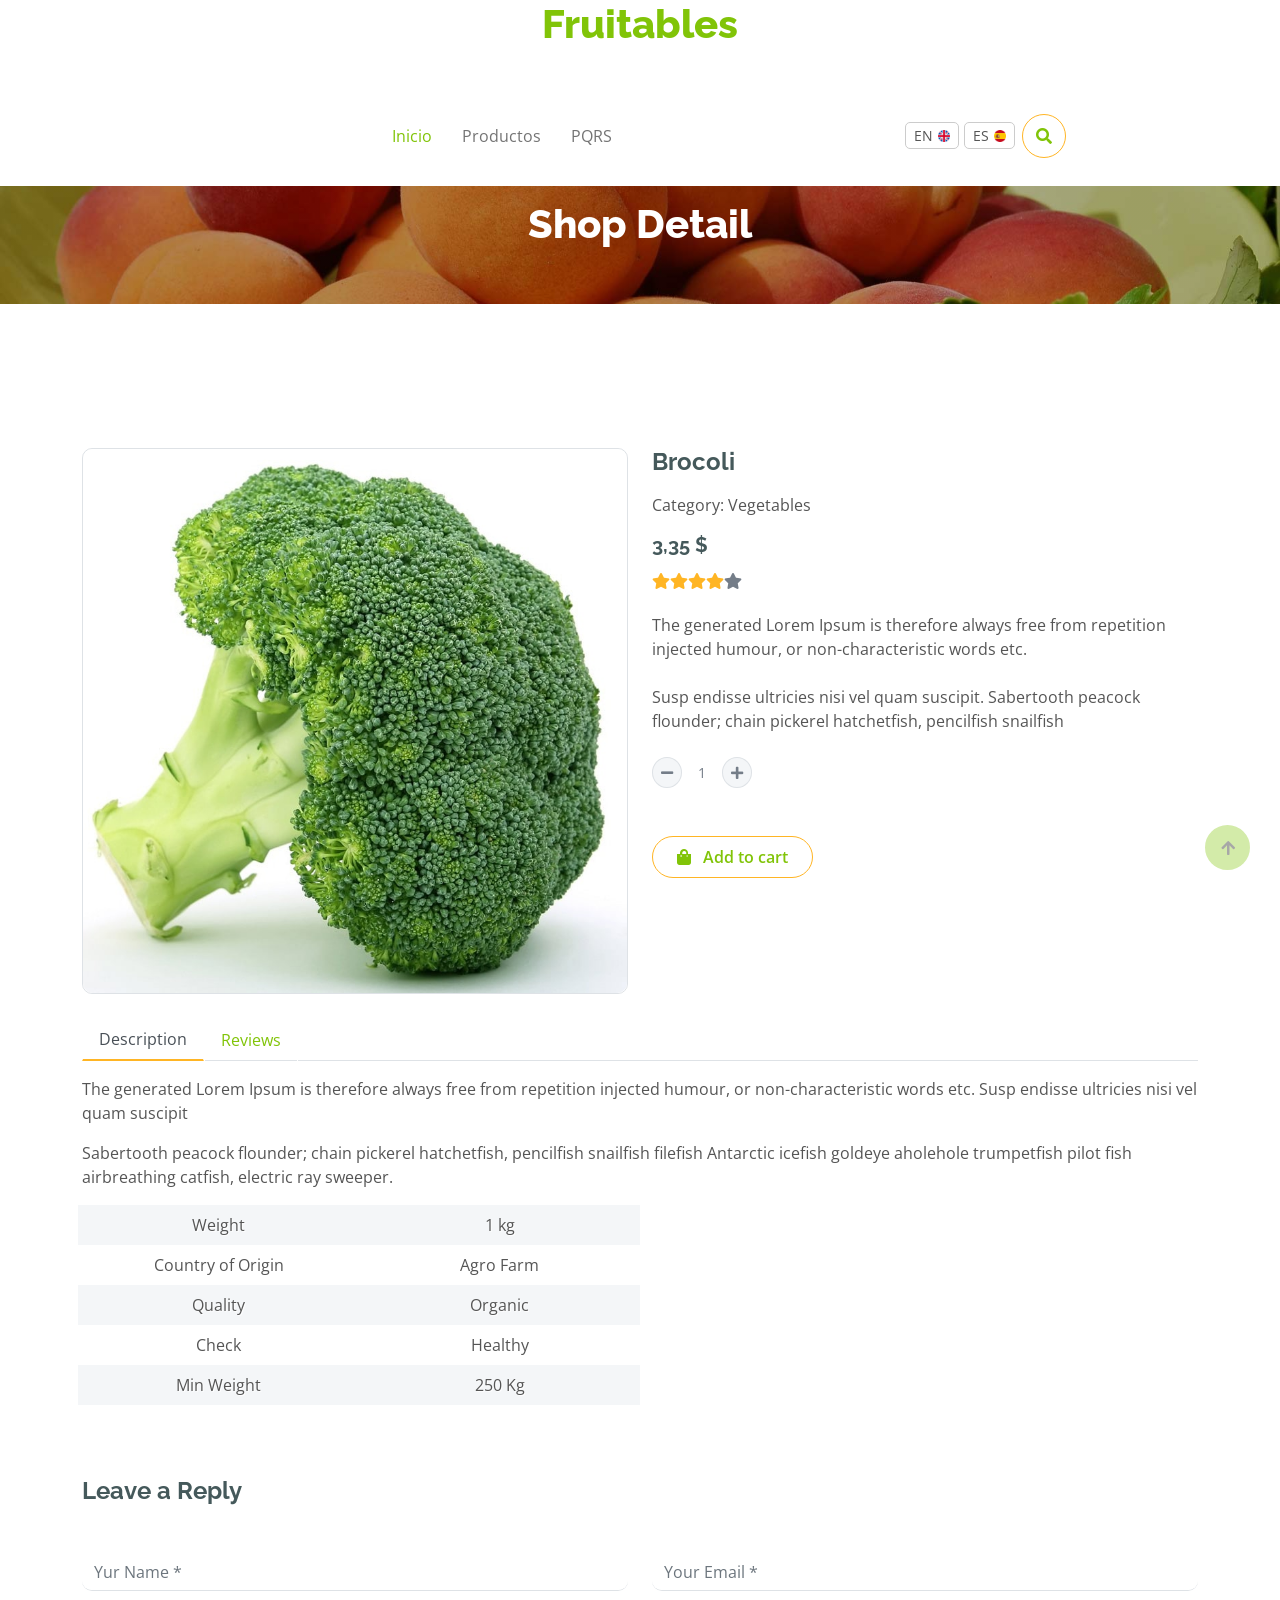
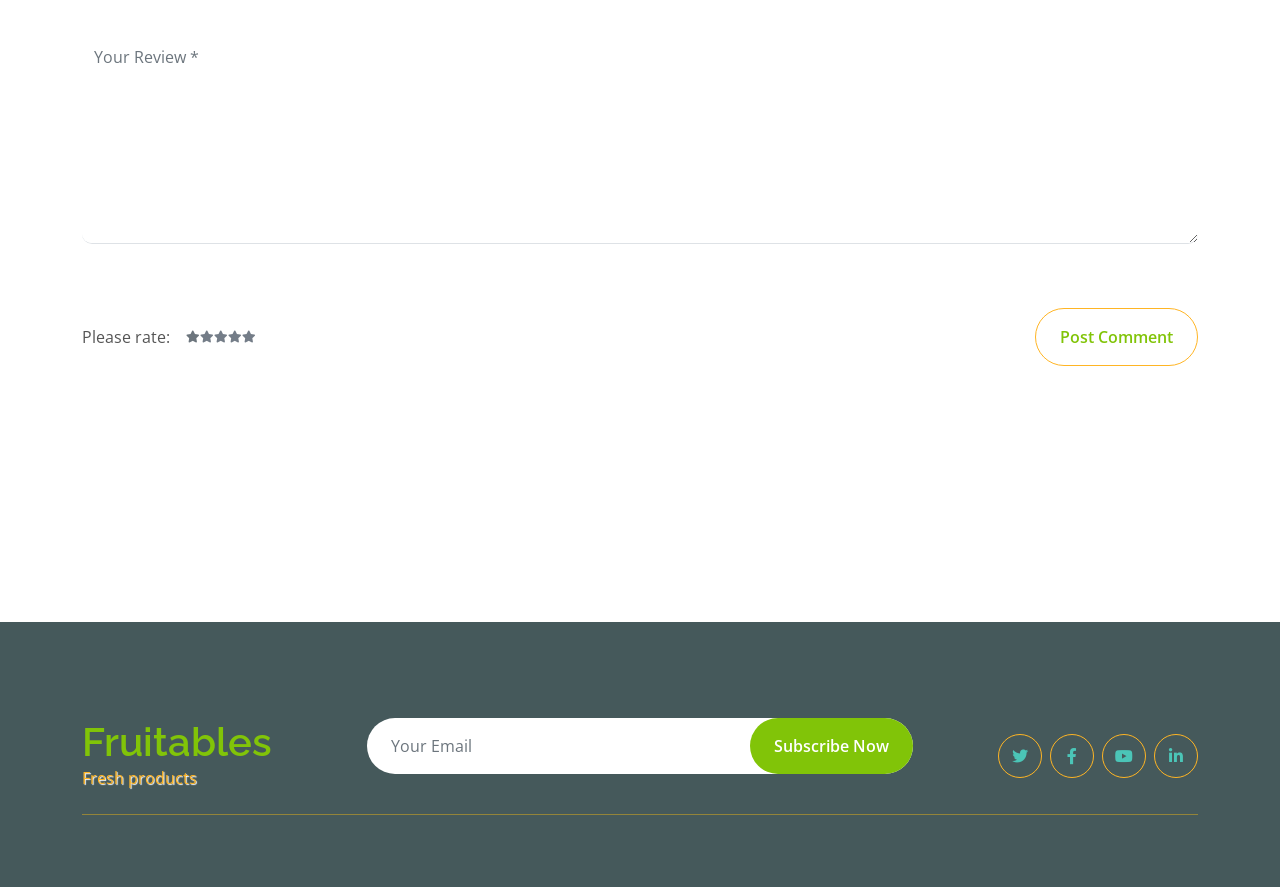
==== html/detalle.html @ d82c7a43 "feact: Static html frontend" ====
<!DOCTYPE html>
<html lang="en">
    <head>
        <meta charset="utf-8" />
        <title>Fruitables - Vegetable Website Template</title>
        <meta content="width=device-width, initial-scale=1.0" name="viewport" />
        <meta content="" name="keywords" />
        <meta content="" name="description" />

        <!-- Google Web Fonts -->
        <link rel="preconnect" href="https://fonts.googleapis.com" />
        <link rel="preconnect" href="https://fonts.gstatic.com" crossorigin />
        <link
            href="https://fonts.googleapis.com/css2?family=Open+Sans:wght@400;600&family=Raleway:wght@600;800&display=swap"
            rel="stylesheet"
        />

        <!-- Icon Font Stylesheet -->
        <link rel="stylesheet" href="https://use.fontawesome.com/releases/v5.15.4/css/all.css" />
        <link href="https://cdn.jsdelivr.net/npm/bootstrap-icons@1.4.1/font/bootstrap-icons.css" rel="stylesheet" />

        <!-- Libraries Stylesheet -->
        <link href="lib/lightbox/css/lightbox.min.css" rel="stylesheet" />
        <link href="lib/owlcarousel/assets/owl.carousel.min.css" rel="stylesheet" />

        <!-- Customized Bootstrap Stylesheet -->
        <link href="css/bootstrap.min.css" rel="stylesheet" />

        <!-- Template Stylesheet -->
        <link href="css/style.css" rel="stylesheet" />
    </head>

    <body>
        <div class="container-fluid fixed-top">
            <div class="container">
                <a href="index.html" class="navbar-brand">
                    <h1 class="text-primary display-6 text-center">Fruitables</h1>
                </a>
            </div>
            <div class="container px-0">
                <nav class="navbar navbar-light bg-white navbar-expand-xl">
                    <button
                        class="navbar-toggler py-2 px-3"
                        type="button"
                        data-bs-toggle="collapse"
                        data-bs-target="#navbarCollapse"
                    >
                        <span class="fa fa-bars text-primary"></span>
                    </button>
                    <div class="collapse navbar-collapse bg-white" id="navbarCollapse">
                        <div class="navbar-nav mx-auto">
                            <a href="index.html" class="nav-item nav-link active">Inicio</a>
                            <a href="productos.html" class="nav-item nav-link">Productos</a>
                            <a href="pqrs.html" class="nav-item nav-link">PQRS</a>
                        </div>
                        <div class="d-flex m-3 me-0">
                            <div class="col-3 col-lg-5 col-xl-1 col-xxl-2 bg-top_gov p-0">
                                <div class="select_languages_container p-0">
                                    <a href="" class="btn_language">
                                        <p class="language_name m-0">EN</p>
                                        <img
                                            class="language_img"
                                            src="img/reino-unido.png"
                                            height="12px"
                                            alt="Bandera idioma ingles"
                                        />
                                    </a>
                                    <a href="" class="btn_language active">
                                        <p class="language_name m-0">ES</p>
                                        <img
                                            class="language_img"
                                            src="img/mundo.png"
                                            height="12px"
                                            alt="Bandera idioma español"
                                        />
                                    </a>
                                </div>
                            </div>
                            <button
                                class="btn-search btn border border-secondary btn-md-square rounded-circle bg-white me-4"
                                data-bs-toggle="modal"
                                data-bs-target="#searchModal"
                            >
                                <i class="fas fa-search text-primary"></i>
                            </button>
                        </div>
                    </div>
                </nav>
            </div>
        </div>

        <div class="modal fade" id="searchModal" tabindex="-1" aria-labelledby="exampleModalLabel" aria-hidden="true">
            <div class="modal-dialog modal-fullscreen">
                <div class="modal-content rounded-0">
                    <div class="modal-header">
                        <h5 class="modal-title" id="exampleModalLabel">Búsqueda</h5>
                        <button type="button" class="btn-close" data-bs-dismiss="modal" aria-label="Close"></button>
                    </div>
                    <div class="modal-body d-flex align-items-center">
                        <div class="input-group w-75 mx-auto d-flex">
                            <input
                                type="search"
                                class="form-control p-3"
                                placeholder="Ingresa tu búsqueda"
                                aria-describedby="search-icon-1"
                            />
                            <span id="search-icon-1" class="input-group-text p-3"><i class="fa fa-search"></i></span>
                        </div>
                    </div>
                </div>
            </div>
        </div>

        <!-- Single Page Header start -->
        <div class="container-fluid page-header py-5">
            <h1 class="text-center text-white display-6">Shop Detail</h1>
        </div>
        <!-- Single Page Header End -->

        <!-- Single Product Start -->
        <div class="container-fluid py-5 mt-5">
            <div class="container py-5">
                <div class="row g-4 mb-5">
                    <div class="col-lg-12">
                        <div class="row g-4">
                            <div class="col-lg-6">
                                <div class="border rounded">
                                    <a href="#">
                                        <img src="img/single-item.jpg" class="img-fluid rounded" alt="Image" />
                                    </a>
                                </div>
                            </div>
                            <div class="col-lg-6">
                                <h4 class="fw-bold mb-3">Brocoli</h4>
                                <p class="mb-3">Category: Vegetables</p>
                                <h5 class="fw-bold mb-3">3,35 $</h5>
                                <div class="d-flex mb-4">
                                    <i class="fa fa-star text-secondary"></i>
                                    <i class="fa fa-star text-secondary"></i>
                                    <i class="fa fa-star text-secondary"></i>
                                    <i class="fa fa-star text-secondary"></i>
                                    <i class="fa fa-star"></i>
                                </div>
                                <p class="mb-4">
                                    The generated Lorem Ipsum is therefore always free from repetition injected humour,
                                    or non-characteristic words etc.
                                </p>
                                <p class="mb-4">
                                    Susp endisse ultricies nisi vel quam suscipit. Sabertooth peacock flounder; chain
                                    pickerel hatchetfish, pencilfish snailfish
                                </p>
                                <div class="input-group quantity mb-5" style="width: 100px">
                                    <div class="input-group-btn">
                                        <button class="btn btn-sm btn-minus rounded-circle bg-light border">
                                            <i class="fa fa-minus"></i>
                                        </button>
                                    </div>
                                    <input
                                        type="text"
                                        class="form-control form-control-sm text-center border-0"
                                        value="1"
                                    />
                                    <div class="input-group-btn">
                                        <button class="btn btn-sm btn-plus rounded-circle bg-light border">
                                            <i class="fa fa-plus"></i>
                                        </button>
                                    </div>
                                </div>
                                <a href="#" class="btn border border-secondary rounded-pill px-4 py-2 mb-4 text-primary"
                                    ><i class="fa fa-shopping-bag me-2 text-primary"></i> Add to cart</a
                                >
                            </div>
                            <div class="col-lg-12">
                                <nav>
                                    <div class="nav nav-tabs mb-3">
                                        <button
                                            class="nav-link active border-white border-bottom-0"
                                            type="button"
                                            role="tab"
                                            id="nav-about-tab"
                                            data-bs-toggle="tab"
                                            data-bs-target="#nav-about"
                                            aria-controls="nav-about"
                                            aria-selected="true"
                                        >
                                            Description
                                        </button>
                                        <button
                                            class="nav-link border-white border-bottom-0"
                                            type="button"
                                            role="tab"
                                            id="nav-mission-tab"
                                            data-bs-toggle="tab"
                                            data-bs-target="#nav-mission"
                                            aria-controls="nav-mission"
                                            aria-selected="false"
                                        >
                                            Reviews
                                        </button>
                                    </div>
                                </nav>
                                <div class="tab-content mb-5">
                                    <div
                                        class="tab-pane active"
                                        id="nav-about"
                                        role="tabpanel"
                                        aria-labelledby="nav-about-tab"
                                    >
                                        <p>
                                            The generated Lorem Ipsum is therefore always free from repetition injected
                                            humour, or non-characteristic words etc. Susp endisse ultricies nisi vel
                                            quam suscipit
                                        </p>
                                        <p>
                                            Sabertooth peacock flounder; chain pickerel hatchetfish, pencilfish
                                            snailfish filefish Antarctic icefish goldeye aholehole trumpetfish pilot
                                            fish airbreathing catfish, electric ray sweeper.
                                        </p>
                                        <div class="px-2">
                                            <div class="row g-4">
                                                <div class="col-6">
                                                    <div
                                                        class="row bg-light align-items-center text-center justify-content-center py-2"
                                                    >
                                                        <div class="col-6">
                                                            <p class="mb-0">Weight</p>
                                                        </div>
                                                        <div class="col-6">
                                                            <p class="mb-0">1 kg</p>
                                                        </div>
                                                    </div>
                                                    <div
                                                        class="row text-center align-items-center justify-content-center py-2"
                                                    >
                                                        <div class="col-6">
                                                            <p class="mb-0">Country of Origin</p>
                                                        </div>
                                                        <div class="col-6">
                                                            <p class="mb-0">Agro Farm</p>
                                                        </div>
                                                    </div>
                                                    <div
                                                        class="row bg-light text-center align-items-center justify-content-center py-2"
                                                    >
                                                        <div class="col-6">
                                                            <p class="mb-0">Quality</p>
                                                        </div>
                                                        <div class="col-6">
                                                            <p class="mb-0">Organic</p>
                                                        </div>
                                                    </div>
                                                    <div
                                                        class="row text-center align-items-center justify-content-center py-2"
                                                    >
                                                        <div class="col-6">
                                                            <p class="mb-0">Сheck</p>
                                                        </div>
                                                        <div class="col-6">
                                                            <p class="mb-0">Healthy</p>
                                                        </div>
                                                    </div>
                                                    <div
                                                        class="row bg-light text-center align-items-center justify-content-center py-2"
                                                    >
                                                        <div class="col-6">
                                                            <p class="mb-0">Min Weight</p>
                                                        </div>
                                                        <div class="col-6">
                                                            <p class="mb-0">250 Kg</p>
                                                        </div>
                                                    </div>
                                                </div>
                                            </div>
                                        </div>
                                    </div>
                                    <div
                                        class="tab-pane"
                                        id="nav-mission"
                                        role="tabpanel"
                                        aria-labelledby="nav-mission-tab"
                                    >
                                        <div class="d-flex">
                                            <img
                                                src="img/avatar.jpg"
                                                class="img-fluid rounded-circle p-3"
                                                style="width: 100px; height: 100px"
                                                alt=""
                                            />
                                            <div class="">
                                                <p class="mb-2" style="font-size: 14px">April 12, 2024</p>
                                                <div class="d-flex justify-content-between">
                                                    <h5>Jason Smith</h5>
                                                    <div class="d-flex mb-3">
                                                        <i class="fa fa-star text-secondary"></i>
                                                        <i class="fa fa-star text-secondary"></i>
                                                        <i class="fa fa-star text-secondary"></i>
                                                        <i class="fa fa-star text-secondary"></i>
                                                        <i class="fa fa-star"></i>
                                                    </div>
                                                </div>
                                                <p>
                                                    The generated Lorem Ipsum is therefore always free from repetition
                                                    injected humour, or non-characteristic words etc. Susp endisse
                                                    ultricies nisi vel quam suscipit
                                                </p>
                                            </div>
                                        </div>
                                        <div class="d-flex">
                                            <img
                                                src="img/avatar.jpg"
                                                class="img-fluid rounded-circle p-3"
                                                style="width: 100px; height: 100px"
                                                alt=""
                                            />
                                            <div class="">
                                                <p class="mb-2" style="font-size: 14px">April 12, 2024</p>
                                                <div class="d-flex justify-content-between">
                                                    <h5>Sam Peters</h5>
                                                    <div class="d-flex mb-3">
                                                        <i class="fa fa-star text-secondary"></i>
                                                        <i class="fa fa-star text-secondary"></i>
                                                        <i class="fa fa-star text-secondary"></i>
                                                        <i class="fa fa-star"></i>
                                                        <i class="fa fa-star"></i>
                                                    </div>
                                                </div>
                                                <p class="text-dark">
                                                    The generated Lorem Ipsum is therefore always free from repetition
                                                    injected humour, or non-characteristic words etc. Susp endisse
                                                    ultricies nisi vel quam suscipit
                                                </p>
                                            </div>
                                        </div>
                                    </div>
                                    <div class="tab-pane" id="nav-vision" role="tabpanel">
                                        <p class="text-dark">
                                            Tempor erat elitr rebum at clita. Diam dolor diam ipsum et tempor sit. Aliqu
                                            diam amet diam et eos labore. 3
                                        </p>
                                        <p class="mb-0">
                                            Diam dolor diam ipsum et tempor sit. Aliqu diam amet diam et eos labore.
                                            Clita erat ipsum et lorem et sit
                                        </p>
                                    </div>
                                </div>
                            </div>
                            <form action="#">
                                <h4 class="mb-5 fw-bold">Leave a Reply</h4>
                                <div class="row g-4">
                                    <div class="col-lg-6">
                                        <div class="border-bottom rounded">
                                            <input
                                                type="text"
                                                class="form-control border-0 me-4"
                                                placeholder="Yur Name *"
                                            />
                                        </div>
                                    </div>
                                    <div class="col-lg-6">
                                        <div class="border-bottom rounded">
                                            <input
                                                type="email"
                                                class="form-control border-0"
                                                placeholder="Your Email *"
                                            />
                                        </div>
                                    </div>
                                    <div class="col-lg-12">
                                        <div class="border-bottom rounded my-4">
                                            <textarea
                                                name=""
                                                id=""
                                                class="form-control border-0"
                                                cols="30"
                                                rows="8"
                                                placeholder="Your Review *"
                                                spellcheck="false"
                                            ></textarea>
                                        </div>
                                    </div>
                                    <div class="col-lg-12">
                                        <div class="d-flex justify-content-between py-3 mb-5">
                                            <div class="d-flex align-items-center">
                                                <p class="mb-0 me-3">Please rate:</p>
                                                <div class="d-flex align-items-center" style="font-size: 12px">
                                                    <i class="fa fa-star text-muted"></i>
                                                    <i class="fa fa-star"></i>
                                                    <i class="fa fa-star"></i>
                                                    <i class="fa fa-star"></i>
                                                    <i class="fa fa-star"></i>
                                                </div>
                                            </div>
                                            <a
                                                href="#"
                                                class="btn border border-secondary text-primary rounded-pill px-4 py-3"
                                            >
                                                Post Comment</a
                                            >
                                        </div>
                                    </div>
                                </div>
                            </form>
                        </div>
                    </div>
                </div>
            </div>
        </div>
        <!-- Single Product End -->

        <div class="container-fluid bg-dark text-white-50 footer pt-5 mt-5">
            <div class="container py-5">
                <div class="pb-4 mb-4" style="border-bottom: 1px solid rgba(226, 175, 24, 0.5)">
                    <div class="row g-4">
                        <div class="col-lg-3">
                            <a href="#">
                                <h1 class="text-primary mb-0">Fruitables</h1>
                                <p class="text-secondary mb-0">Fresh products</p>
                            </a>
                        </div>
                        <div class="col-lg-6">
                            <div class="position-relative mx-auto">
                                <input
                                    class="form-control border-0 w-100 py-3 px-4 rounded-pill"
                                    type="number"
                                    placeholder="Your Email"
                                />
                                <button
                                    type="submit"
                                    class="btn btn-primary border-0 border-secondary py-3 px-4 position-absolute rounded-pill text-white"
                                    style="top: 0; right: 0"
                                >
                                    Subscribe Now
                                </button>
                            </div>
                        </div>
                        <div class="col-lg-3">
                            <div class="d-flex justify-content-end pt-3">
                                <a class="btn btn-outline-secondary me-2 btn-md-square rounded-circle" href=""
                                    ><i class="fab fa-twitter"></i
                                ></a>
                                <a class="btn btn-outline-secondary me-2 btn-md-square rounded-circle" href=""
                                    ><i class="fab fa-facebook-f"></i
                                ></a>
                                <a class="btn btn-outline-secondary me-2 btn-md-square rounded-circle" href=""
                                    ><i class="fab fa-youtube"></i
                                ></a>
                                <a class="btn btn-outline-secondary btn-md-square rounded-circle" href=""
                                    ><i class="fab fa-linkedin-in"></i
                                ></a>
                            </div>
                        </div>
                    </div>
                </div>
            </div>
        </div>
        <!-- Back to Top -->
        <a href="#" class="btn btn-primary border-3 border-primary rounded-circle back-to-top"
            ><i class="fa fa-arrow-up"></i
        ></a>

        <!-- JavaScript Libraries -->
        <script src="https://ajax.googleapis.com/ajax/libs/jquery/3.6.4/jquery.min.js"></script>
        <script src="https://cdn.jsdelivr.net/npm/bootstrap@5.0.0/dist/js/bootstrap.bundle.min.js"></script>
        <script src="lib/easing/easing.min.js"></script>
        <script src="lib/waypoints/waypoints.min.js"></script>
        <script src="lib/lightbox/js/lightbox.min.js"></script>
        <script src="lib/owlcarousel/owl.carousel.min.js"></script>

        <!-- Template Javascript -->
        <script src="js/main.js"></script>
    </body>
</html>
---- html/css/style.css ----
/*** Spinner Start ***/
#spinner {
    opacity: 0;
    visibility: hidden;
    transition: opacity .8s ease-out, visibility 0s linear .5s;
    z-index: 99999;
 }

 #spinner.show {
     transition: opacity .8s ease-out, visibility 0s linear .0s;
     visibility: visible;
     opacity: 1;
 }

 .back-to-top {
    position: fixed;
    right: 30px;
    bottom: 30px;
    display: flex;
    width: 45px;
    height: 45px;
    align-items: center;
    justify-content: center;
    transition: 0.5s;
    z-index: 99;
}
/*** Spinner End ***/


/*** Button Start ***/
.btn {
    font-weight: 600;
    transition: .5s;
}

.btn-square {
    width: 32px;
    height: 32px;
}

.btn-sm-square {
    width: 34px;
    height: 34px;
}

.btn-md-square {
    width: 44px;
    height: 44px;
}

.btn-lg-square {
    width: 56px;
    height: 56px;
}

.btn-square,
.btn-sm-square,
.btn-md-square,
.btn-lg-square {
    padding: 0;
    display: flex;
    align-items: center;
    justify-content: center;
    font-weight: normal;
}

.btn.border-secondary {
    transition: 0.5s;
}

.btn.border-secondary:hover {
    background: var(--bs-secondary) !important;
    color: var(--bs-white) !important;
}

/*** Topbar Start ***/
.fixed-top {
    transition: 0.5s;
    background: var(--bs-white);
    border: 0;
}

.topbar {
    padding: 20px;
    border-radius: 230px 100px;
}

.topbar .top-info {
    font-size: 15px;
    line-height: 0;
    letter-spacing: 1px;
    display: flex;
    align-items: center;
}

.topbar .top-link {
    font-size: 15px;
    line-height: 0;
    letter-spacing: 1px;
    display: flex;
    align-items: center;
}

.topbar .top-link a {
    letter-spacing: 1px;
}

.topbar .top-link a small:hover {
    color: var(--bs-secondary) !important;
    transition: 0.5s;
}

.topbar .top-link a small:hover i {
    color: var(--bs-primary) !important;
}
/*** Topbar End ***/

/*** Navbar Start ***/
.navbar .navbar-nav .nav-link {
    padding: 10px 15px;
    font-size: 16px;
    transition: .5s;
}

.navbar {
    height: 100px;
    border-bottom: 1px solid rgba(255, 255, 255, .1);
}

.navbar .navbar-nav .nav-link:hover,
.navbar .navbar-nav .nav-link.active,
.fixed-top.bg-white .navbar .navbar-nav .nav-link:hover,
.fixed-top.bg-white .navbar .navbar-nav .nav-link.active {
    color: var(--bs-primary);
}

.navbar .dropdown-toggle::after {
    border: none;
    content: "\f107";
    font-family: "Font Awesome 5 Free";
    font-weight: 700;
    vertical-align: middle;
    margin-left: 8px;
}

@media (min-width: 1200px) {
    .navbar .nav-item .dropdown-menu {
        display: block;
        visibility: hidden;
        top: 100%;
        transform: rotateX(-75deg);
        transform-origin: 0% 0%;
        border: 0;
        transition: .5s;
        opacity: 0;
    }
}

.dropdown .dropdown-menu a:hover {
    background: var(--bs-secondary);
    color: var(--bs-primary);
}

.navbar .nav-item:hover .dropdown-menu {
    transform: rotateX(0deg);
    visibility: visible;
    background: var(--bs-light) !important;
    border-radius: 10px !important;
    transition: .5s;
    opacity: 1;
}

#searchModal .modal-content {
    background: rgba(255, 255, 255, .8);
}
/*** Navbar End ***/

/*** Hero Header ***/
.hero-header {
    background: linear-gradient(rgba(248, 223, 173, 0.1), rgba(248, 223, 173, 0.1)), url(../img/hero-img.jpg);
    background-position: center center;
    background-repeat: no-repeat;
    background-size: cover;
}

.carousel-item {
    position: relative;
}

.carousel-item a {
    position: absolute;
    top: 50%;
    left: 50%;
    transform: translate(-50%, -50%);
    font-size: 25px;
    background: linear-gradient(rgba(255, 181, 36, 0.7), rgba(255, 181, 36, 0.7));
}

.carousel-control-next,
.carousel-control-prev {
    width: 48px;
    height: 48px;
    border-radius: 48px;
    border: 1px solid var(--bs-white);
    background: var(--bs-primary);
    position: absolute;
    top: 50%;
    transform: translateY(-50%);
}

.carousel-control-next {
    margin-right: 20px;
}

.carousel-control-prev {
    margin-left: 20px;
}

.page-header {
    position: relative;
    background: linear-gradient(rgba(0, 0, 0, 0.3), rgba(0, 0, 0, 0.3)), url(../img/cart-page-header-img.jpg);
    background-position: center center;
    background-repeat: no-repeat;
    background-size: cover;
}

@media (min-width: 992px) {
    .hero-header,
    .page-header {
        margin-top: 152px !important;
    }
}

@media (max-width: 992px) {
    .hero-header,
    .page-header {
        margin-top: 97px !important;
    }
}
/*** Hero Header end ***/


/*** featurs Start ***/
.featurs .featurs-item .featurs-icon {
    position: relative;
    width: 120px;
    height: 120px;
}

.featurs .featurs-item .featurs-icon::after {
    content: "";
    width: 35px;
    height: 35px;
    background: var(--bs-secondary);
    position: absolute;
    bottom: -10px;
    transform: translate(-50%);
    transform: rotate(45deg);
    background: var(--bs-secondary);
    
}
/*** featurs End ***/


/*** service Start ***/
.service .service-item .service-content {
    position: relative;
    width: 250px; 
    height: 130px; 
    top: -50%; 
    left: 50%; 
    transform: translate(-50%, -50%);
}

/*** service End ***/


/*** Fruits Start ***/
.fruite .tab-class .nav-item a.active {
    background: var(--bs-secondary) !important;
}

.fruite .tab-class .nav-item a.active span {
    color: var(--bs-white) !important; 
}

.fruite .fruite-categorie .fruite-name {
    line-height: 40px;
}

.fruite .fruite-categorie .fruite-name a {
    transition: 0.5s;
}

.fruite .fruite-categorie .fruite-name a:hover {
    color: var(--bs-secondary);
}

.fruite .fruite-item {
    height: 100%;
    transition: 0.5s;
}
.fruite .fruite-item:hover {
    box-shadow: 0 0 55px rgba(0, 0, 0, 0.4);
}

.fruite .fruite-item .fruite-img {
    overflow: hidden;
    transition: 0.5s;
    border-radius: 10px 10px 0 0;
}

.fruite .fruite-item .fruite-img img {
    transition: 0.5s;
}

.fruite .fruite-item .fruite-img img:hover {
    transform: scale(1.3);
}
/*** Fruits End ***/


/*** vesitable Start ***/
.vesitable .vesitable-item {
    height: 100%;
    transition: 0.5s;
}

.vesitable .vesitable-item:hover {
    box-shadow: 0 0 55px rgba(0, 0, 0, 0.4);
}

.vesitable .vesitable-item .vesitable-img {
    overflow: hidden;
    transition: 0.5s;
    border-radius: 10px 10px 0 0;
}

.vesitable .vesitable-item .vesitable-img img {
    transition: 0.5s;
}

.vesitable .vesitable-item .vesitable-img img:hover {
    transform: scale(1.2);
}

.vesitable .owl-stage {
    margin: 50px 0;
    position: relative;
}

.vesitable .owl-nav .owl-prev {
    position: absolute;
    top: -8px;
    right: 0;
    color: var(--bs-primary);
    padding: 5px 25px;
    border: 1px solid var(--bs-secondary);
    border-radius: 20px;
    transition: 0.5s;

}

.vesitable .owl-nav .owl-prev:hover {
    background: var(--bs-secondary);
    color: var(--bs-white);
}

.vesitable .owl-nav .owl-next {
    position: absolute;
    top: -8px;
    right: 88px;
    color: var(--bs-primary);
    padding: 5px 25px;
    border: 1px solid var(--bs-secondary);
    border-radius: 20px;
    transition: 0.5s;
}

.vesitable .owl-nav .owl-next:hover {
    background: var(--bs-secondary);
    color: var(--bs-white);
}
/*** vesitable End ***/


/*** Banner Section Start ***/
.banner .banner-btn:hover {
    background: var(--bs-primary);
}
/*** Banner Section End ***/


/*** Facts Start ***/
.counter {
    height: 100%;
    text-align: center;
    box-shadow: 0 0 30px rgba(0, 0, 0, 0.05);
}

.counter i {
    font-size: 60px;
    margin-bottom: 25px;
}

.counter h4 {
    color: var(--bs-primary);
    letter-spacing: 1px;
    text-transform: uppercase;
}

.counter h1 {
    margin-bottom: 0;
}
/*** Facts End ***/


/*** testimonial Start ***/
.testimonial .owl-nav .owl-prev {
    position: absolute;
    top: -58px;
    right: 0;
    color: var(--bs-primary);
    padding: 5px 25px;
    border: 1px solid var(--bs-secondary);
    border-radius: 20px;
    transition: 0.5s;
}

.testimonial .owl-nav .owl-prev:hover {
    background: var(--bs-secondary);
    color: var(--bs-white);
}

.testimonial .owl-nav .owl-next {
    position: absolute;
    top: -58px;
    right: 88px;
    color: var(--bs-primary);
    padding: 5px 25px;
    border: 1px solid var(--bs-secondary);
    border-radius: 20px;
    transition: 0.5s;
}

.testimonial .owl-nav .owl-next:hover {
    background: var(--bs-secondary);
    color: var(--bs-white);
}
/*** testimonial End ***/


/*** Single Page Start ***/
.pagination {
    display: inline-block;
}
  
.pagination a {
    color: var(--bs-dark);
    padding: 10px 16px;
    text-decoration: none;
    transition: 0.5s;
    border: 1px solid var(--bs-secondary);
    margin: 0 4px;
}
  
.pagination a.active {
    background-color: var(--bs-primary);
    color: var(--bs-light);
    border: 1px solid var(--bs-secondary);
}
  
.pagination a:hover:not(.active) {background-color: var(--bs-primary)}

.nav.nav-tabs .nav-link.active {
    border-bottom: 2px solid var(--bs-secondary) !important;
}
/*** Single Page End ***/


/*** Footer Start ***/
.footer .footer-item .btn-link {
    line-height: 35px;
    color: rgba(255, 255, 255, .5);
    transition: 0.5s;
}

.footer .footer-item .btn-link:hover {
    color: var(--bs-secondary) !important;
}

.footer .footer-item p.mb-4 {
    line-height: 35px;
}
/*** Footer End ***/

.select_languages_container {
    display: flex;
    flex-direction: row;
    justify-content: flex-end;
    align-items: center;
    margin: 0 1rem;
    padding: 0.1rem;
    gap: 5px;
}

.select_languages_container .btn_language {
    display: flex;
    flex-direction: row;
    border: 1px solid #ccc;
    background: transparent;
    outline: none;
    cursor: pointer;
    padding: 0.1rem 0.5rem;
    border-radius: 5px;
    transition: all 0.65s ease-in-out;
    font-size: 14px;
    display: flex;
    justify-content: center;
    align-items: center;
    gap: 5px;
}

.bg-top_gov{
    display: flex;
    justify-content: center;
    flex-direction: row;
    margin-right: 51px;
}

/* accordeon */
@import "compass/css3";
 @import url(https://fonts.googleapis.com/css?family=Audiowide);
 body {
	 -webkit-animation: bugfix infinite 1s;
}
 @-webkit-keyframes bugfix {
	 from {
		 padding: 0;
	}
	 to {
		 padding: 0;
	}
}
 .wrap {
	 display: block;
	 max-width: 1024px;
	 margin: 0 auto 2em;
	 padding: 0 1em;
	 width: 100%;
}
 @media (min-width: 43.75em) {
	 .wrap {
		 padding: 3em;
	}
}
 p {
	 color: #555;
	 text-shadow: 1px 1px 1px #fff;
}
 a, a:visited {
	 color: #4bc5b7;
	 text-decoration: none;
}
 .question-section {
	 display: inline-block;
	 font-size: 1rem;
	 margin-bottom: 1em;
	 padding: 1em;
	 position: relative;
	 vertical-align: top;
	 width: 100%;
}
 @media (min-width: 50em) {
	 .question-section {
		 font-size: 0.75rem;
		 padding: 1em 1.5em;
	}
}
 @media (min-width: 62.5em) {
	 .question-section {
		 font-size: 1rem;
	}
}
 .question-section h1 {
	 font-family: "Audiowide", cursive;
	 color: #085078;
	 font-size: 1.25em;
	 font-size: 5.5vw;
	 font-weight: 700;
	 margin-bottom: 0.25em;
}
 @media (min-width: 32.25em) {
	 .question-section h1 {
		 font-size: 2.25em;
		 font-size: 4.9vw;
	}
}
 @media (min-width: 67.5em) {
	 .question-section h1 {
		 font-size: 3.25em;
	}
}
 .question-section > p, .question-section > h1 {
	 text-align: center;
}
 .question-section > p {
	 font-size: 0.667em;
	 font-size: 2.8vw;
	 margin-bottom: 1em;
}
 @media (min-width: 22.1875em) {
	 .question-section > p {
		 font-size: 0.667em;
	}
}
 @media (min-width: 31.25em) {
	 .question-section > p {
		 font-size: 1em;
	}
}
 @media (min-width: 81.25em) {
	 .question-section > p {
		 font-size: 1.15em;
	}
}
 div[class^="cat"] {
	 width: 100%;
}
 div[class^="cat"] > label {
	 background: var(--bs-primary);
	 color: #fff;
	 cursor: pointer;
	 display: block;
	 font-weight: bold;
	 line-height: 1.4;
	 margin-bottom: 0.5em;
	 padding: 0.75em 0.5em;
	 transition: all 0.55s;
}
 div[class^="cat"] > label:hover {
	 background: #8de1d7;
}
 @media (min-width: 50em) {
	 div[class^="cat"] > label {
		 font-size: 1.25em;
	}
}
 div[class^="cat"] > input {
	 position: absolute;
	 z-index: -999;
}
 div[class^="cat"] > input:focus + label {
	 background: #4bc5b7;
	 letter-spacing: 1px;
}
 div[class^="cat"] .question-wrap {
	 height: 100%;
	 max-height: 0;
	 opacity: 0;
	 overflow: hidden;
	 transition: all 0.75s cubic-bezier(0.19, 1, 0.22, 1);
	 width: 100%;
}
 div[class^="cat"] > input:checked ~ .question-wrap {
	 max-height: 1000px;
	 opacity: 1;
	 transition: all 1.95s cubic-bezier(0.19, 1, 0.22, 1);
}
 .question-wrap .question {
	 margin: 1em 0;
}
 .question-wrap label {
	 color: #0a6090;
	 cursor: pointer;
	 display: block;
	 font-weight: bold;
	 margin-bottom: 0.5em;
}
 @media (min-width: 50em) {
	 .question-wrap label {
		 font-size: 1.25em;
	}
}
 .question-wrap input {
	 position: absolute;
	 z-index: -999;
	 top: -10000px;
}
 .question-wrap input:focus + label {
	 color: #064060;
}
 .question-wrap input:not(:checked) ~ p {
	 height: 100%;
	 max-height: 0;
	 opacity: 0;
	 overflow: hidden;
	 transition: all 0.75s cubic-bezier(0.19, 1, 0.22, 1);
}
 .question-wrap input:checked ~ p {
	 max-height: 500px;
	 opacity: 1;
	 transition: all 1.95s cubic-bezier(0.19, 1, 0.22, 1);
}
 input:focus {
	 border: 3px solid red;
	 outline: 3px solid red;
	 background: red;
}
 a:focus {
	 color: #085078;
	 font-weight: bold;
	 outline: none;
}
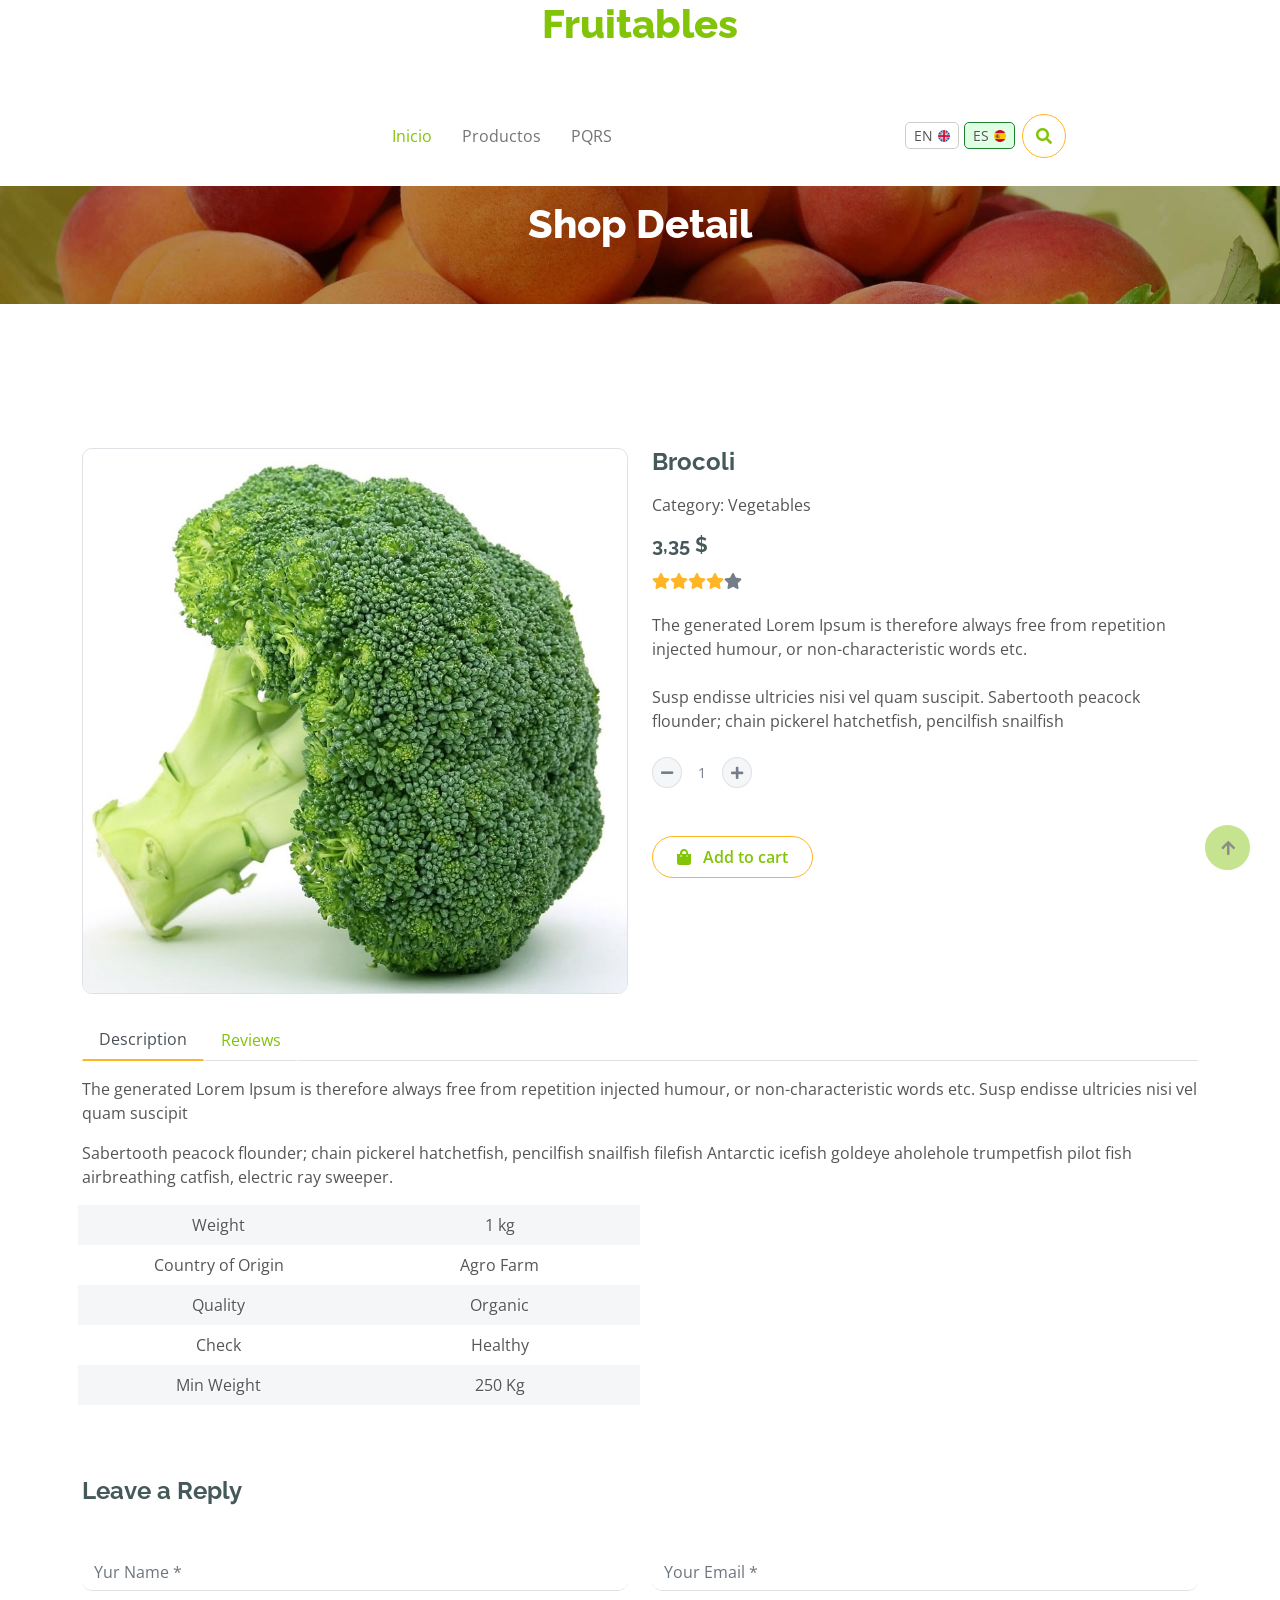
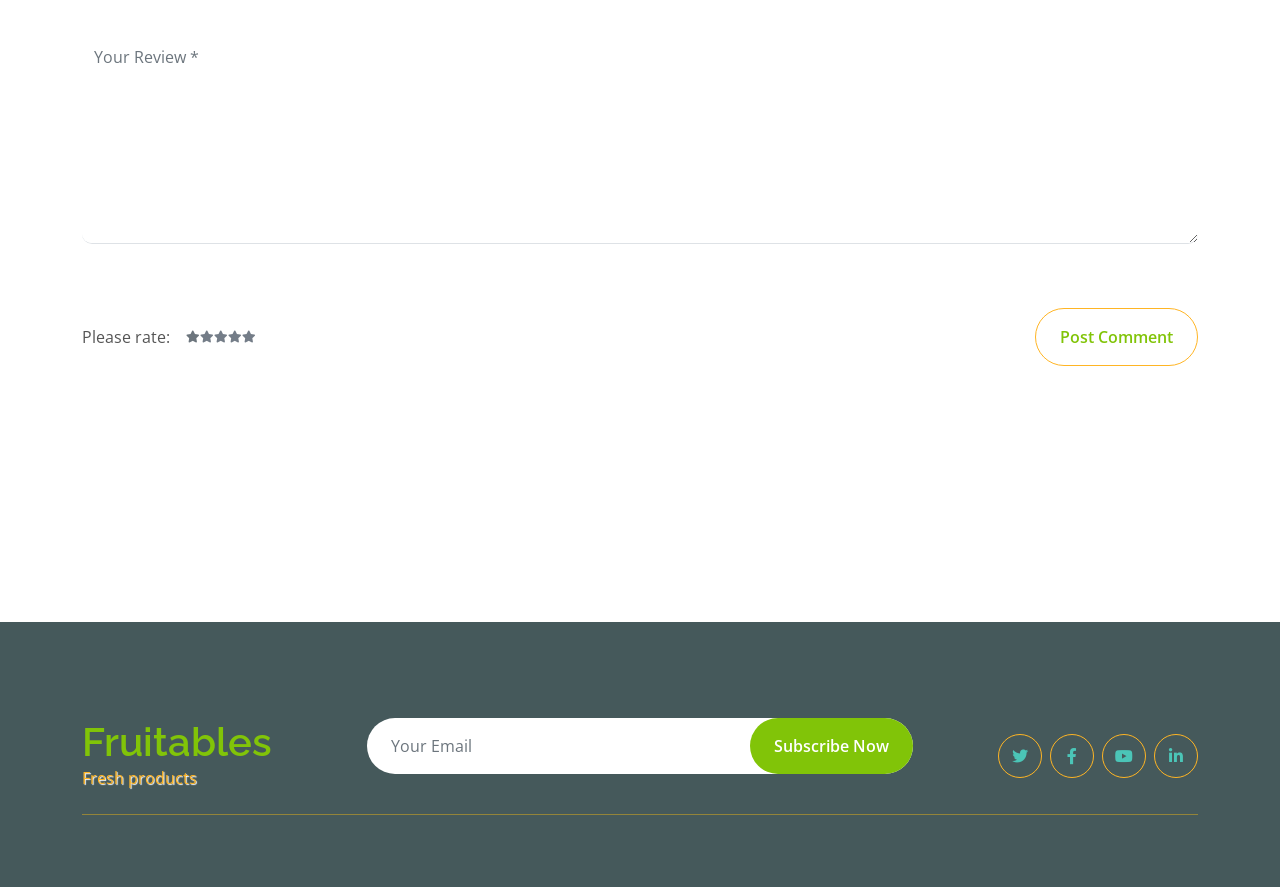
==== commit 099550c7: "feact;: Fix backgrounds in templates from admin and css changes to search" ====
--- a/html/detalle.html
+++ b/html/detalle.html
@@ -112,7 +112,7 @@
         </div>
 
         <!-- Single Page Header start -->
-        <div class="container-fluid page-header py-5">
+        <div class="container-fluid page-header py-5" style="background: linear-gradient(rgba(0, 0, 0, 0.3), rgba(0, 0, 0, 0.3)), url(img/cart-page-header-img.jpg); background-position: center center; background-repeat: no-repeat; background-size: cover;">
             <h1 class="text-center text-white display-6">Shop Detail</h1>
         </div>
         <!-- Single Page Header End -->
--- a/html/css/style.css
+++ b/html/css/style.css
@@ -1,19 +1,18 @@
-
 /*** Spinner Start ***/
 #spinner {
     opacity: 0;
     visibility: hidden;
     transition: opacity .8s ease-out, visibility 0s linear .5s;
     z-index: 99999;
- }
-
- #spinner.show {
-     transition: opacity .8s ease-out, visibility 0s linear .0s;
-     visibility: visible;
-     opacity: 1;
- }
-
- .back-to-top {
+}
+
+#spinner.show {
+    transition: opacity .8s ease-out, visibility 0s linear .0s;
+    visibility: visible;
+    opacity: 1;
+}
+
+.back-to-top {
     position: fixed;
     right: 30px;
     bottom: 30px;
@@ -25,6 +24,7 @@
     transition: 0.5s;
     z-index: 99;
 }
+
 /*** Spinner End ***/
 
 
@@ -114,6 +114,7 @@
 .topbar .top-link a small:hover i {
     color: var(--bs-primary) !important;
 }
+
 /*** Topbar End ***/
 
 /*** Navbar Start ***/
@@ -174,16 +175,10 @@
 #searchModal .modal-content {
     background: rgba(255, 255, 255, .8);
 }
+
 /*** Navbar End ***/
 
 /*** Hero Header ***/
-.hero-header {
-    background: linear-gradient(rgba(248, 223, 173, 0.1), rgba(248, 223, 173, 0.1)), url(../img/hero-img.jpg);
-    background-position: center center;
-    background-repeat: no-repeat;
-    background-size: cover;
-}
-
 .carousel-item {
     position: relative;
 }
@@ -219,13 +214,10 @@
 
 .page-header {
     position: relative;
-    background: linear-gradient(rgba(0, 0, 0, 0.3), rgba(0, 0, 0, 0.3)), url(../img/cart-page-header-img.jpg);
-    background-position: center center;
-    background-repeat: no-repeat;
-    background-size: cover;
 }
 
 @media (min-width: 992px) {
+
     .hero-header,
     .page-header {
         margin-top: 152px !important;
@@ -233,11 +225,13 @@
 }
 
 @media (max-width: 992px) {
+
     .hero-header,
     .page-header {
         margin-top: 97px !important;
     }
 }
+
 /*** Hero Header end ***/
 
 
@@ -258,18 +252,19 @@
     transform: translate(-50%);
     transform: rotate(45deg);
     background: var(--bs-secondary);
-    
-}
+
+}
+
 /*** featurs End ***/
 
 
 /*** service Start ***/
 .service .service-item .service-content {
     position: relative;
-    width: 250px; 
-    height: 130px; 
-    top: -50%; 
-    left: 50%; 
+    width: 250px;
+    height: 130px;
+    top: -50%;
+    left: 50%;
     transform: translate(-50%, -50%);
 }
 
@@ -282,7 +277,7 @@
 }
 
 .fruite .tab-class .nav-item a.active span {
-    color: var(--bs-white) !important; 
+    color: var(--bs-white) !important;
 }
 
 .fruite .fruite-categorie .fruite-name {
@@ -301,6 +296,7 @@
     height: 100%;
     transition: 0.5s;
 }
+
 .fruite .fruite-item:hover {
     box-shadow: 0 0 55px rgba(0, 0, 0, 0.4);
 }
@@ -318,6 +314,7 @@
 .fruite .fruite-item .fruite-img img:hover {
     transform: scale(1.3);
 }
+
 /*** Fruits End ***/
 
 
@@ -382,6 +379,7 @@
     background: var(--bs-secondary);
     color: var(--bs-white);
 }
+
 /*** vesitable End ***/
 
 
@@ -389,6 +387,7 @@
 .banner .banner-btn:hover {
     background: var(--bs-primary);
 }
+
 /*** Banner Section End ***/
 
 
@@ -413,6 +412,7 @@
 .counter h1 {
     margin-bottom: 0;
 }
+
 /*** Facts End ***/
 
 
@@ -448,6 +448,7 @@
     background: var(--bs-secondary);
     color: var(--bs-white);
 }
+
 /*** testimonial End ***/
 
 
@@ -455,7 +456,7 @@
 .pagination {
     display: inline-block;
 }
-  
+
 .pagination a {
     color: var(--bs-dark);
     padding: 10px 16px;
@@ -464,18 +465,21 @@
     border: 1px solid var(--bs-secondary);
     margin: 0 4px;
 }
-  
+
 .pagination a.active {
     background-color: var(--bs-primary);
     color: var(--bs-light);
     border: 1px solid var(--bs-secondary);
 }
-  
-.pagination a:hover:not(.active) {background-color: var(--bs-primary)}
+
+.pagination a:hover:not(.active) {
+    background-color: var(--bs-primary)
+}
 
 .nav.nav-tabs .nav-link.active {
     border-bottom: 2px solid var(--bs-secondary) !important;
 }
+
 /*** Single Page End ***/
 
 
@@ -493,6 +497,7 @@
 .footer .footer-item p.mb-4 {
     line-height: 35px;
 }
+
 /*** Footer End ***/
 
 .select_languages_container {
@@ -522,7 +527,17 @@
     gap: 5px;
 }
 
-.bg-top_gov{
+.select_languages_container .btn_language:hover {
+    border: 1px solid #53c269;
+    background: rgb(189, 255, 201);
+}
+
+.select_languages_container .btn_language.active {
+    border: 1px solid #1b8130;
+    background: rgb(222, 255, 228);
+}
+
+.bg-top_gov {
     display: flex;
     justify-content: center;
     flex-direction: row;
@@ -531,186 +546,406 @@
 
 /* accordeon */
 @import "compass/css3";
- @import url(https://fonts.googleapis.com/css?family=Audiowide);
- body {
-	 -webkit-animation: bugfix infinite 1s;
-}
- @-webkit-keyframes bugfix {
-	 from {
-		 padding: 0;
-	}
-	 to {
-		 padding: 0;
-	}
-}
- .wrap {
-	 display: block;
-	 max-width: 1024px;
-	 margin: 0 auto 2em;
-	 padding: 0 1em;
-	 width: 100%;
-}
- @media (min-width: 43.75em) {
-	 .wrap {
-		 padding: 3em;
-	}
-}
- p {
-	 color: #555;
-	 text-shadow: 1px 1px 1px #fff;
-}
- a, a:visited {
-	 color: #4bc5b7;
-	 text-decoration: none;
-}
- .question-section {
-	 display: inline-block;
-	 font-size: 1rem;
-	 margin-bottom: 1em;
-	 padding: 1em;
-	 position: relative;
-	 vertical-align: top;
-	 width: 100%;
-}
- @media (min-width: 50em) {
-	 .question-section {
-		 font-size: 0.75rem;
-		 padding: 1em 1.5em;
-	}
-}
- @media (min-width: 62.5em) {
-	 .question-section {
-		 font-size: 1rem;
-	}
-}
- .question-section h1 {
-	 font-family: "Audiowide", cursive;
-	 color: #085078;
-	 font-size: 1.25em;
-	 font-size: 5.5vw;
-	 font-weight: 700;
-	 margin-bottom: 0.25em;
-}
- @media (min-width: 32.25em) {
-	 .question-section h1 {
-		 font-size: 2.25em;
-		 font-size: 4.9vw;
-	}
-}
- @media (min-width: 67.5em) {
-	 .question-section h1 {
-		 font-size: 3.25em;
-	}
-}
- .question-section > p, .question-section > h1 {
-	 text-align: center;
-}
- .question-section > p {
-	 font-size: 0.667em;
-	 font-size: 2.8vw;
-	 margin-bottom: 1em;
-}
- @media (min-width: 22.1875em) {
-	 .question-section > p {
-		 font-size: 0.667em;
-	}
-}
- @media (min-width: 31.25em) {
-	 .question-section > p {
-		 font-size: 1em;
-	}
-}
- @media (min-width: 81.25em) {
-	 .question-section > p {
-		 font-size: 1.15em;
-	}
-}
- div[class^="cat"] {
-	 width: 100%;
-}
- div[class^="cat"] > label {
-	 background: var(--bs-primary);
-	 color: #fff;
-	 cursor: pointer;
-	 display: block;
-	 font-weight: bold;
-	 line-height: 1.4;
-	 margin-bottom: 0.5em;
-	 padding: 0.75em 0.5em;
-	 transition: all 0.55s;
-}
- div[class^="cat"] > label:hover {
-	 background: #8de1d7;
-}
- @media (min-width: 50em) {
-	 div[class^="cat"] > label {
-		 font-size: 1.25em;
-	}
-}
- div[class^="cat"] > input {
-	 position: absolute;
-	 z-index: -999;
-}
- div[class^="cat"] > input:focus + label {
-	 background: #4bc5b7;
-	 letter-spacing: 1px;
-}
- div[class^="cat"] .question-wrap {
-	 height: 100%;
-	 max-height: 0;
-	 opacity: 0;
-	 overflow: hidden;
-	 transition: all 0.75s cubic-bezier(0.19, 1, 0.22, 1);
-	 width: 100%;
-}
- div[class^="cat"] > input:checked ~ .question-wrap {
-	 max-height: 1000px;
-	 opacity: 1;
-	 transition: all 1.95s cubic-bezier(0.19, 1, 0.22, 1);
-}
- .question-wrap .question {
-	 margin: 1em 0;
-}
- .question-wrap label {
-	 color: #0a6090;
-	 cursor: pointer;
-	 display: block;
-	 font-weight: bold;
-	 margin-bottom: 0.5em;
-}
- @media (min-width: 50em) {
-	 .question-wrap label {
-		 font-size: 1.25em;
-	}
-}
- .question-wrap input {
-	 position: absolute;
-	 z-index: -999;
-	 top: -10000px;
-}
- .question-wrap input:focus + label {
-	 color: #064060;
-}
- .question-wrap input:not(:checked) ~ p {
-	 height: 100%;
-	 max-height: 0;
-	 opacity: 0;
-	 overflow: hidden;
-	 transition: all 0.75s cubic-bezier(0.19, 1, 0.22, 1);
-}
- .question-wrap input:checked ~ p {
-	 max-height: 500px;
-	 opacity: 1;
-	 transition: all 1.95s cubic-bezier(0.19, 1, 0.22, 1);
-}
- input:focus {
-	 border: 3px solid red;
-	 outline: 3px solid red;
-	 background: red;
-}
- a:focus {
-	 color: #085078;
-	 font-weight: bold;
-	 outline: none;
-}
- +@import url(https://fonts.googleapis.com/css?family=Audiowide);
+
+body {
+    -webkit-animation: bugfix infinite 1s;
+}
+
+@-webkit-keyframes bugfix {
+    from {
+        padding: 0;
+    }
+
+    to {
+        padding: 0;
+    }
+}
+
+.wrap {
+    display: block;
+    max-width: 1024px;
+    margin: 0 auto 2em;
+    padding: 0 1em;
+    width: 100%;
+}
+
+@media (min-width: 43.75em) {
+    .wrap {
+        padding: 3em;
+    }
+}
+
+p {
+    color: #555;
+    text-shadow: 1px 1px 1px #fff;
+}
+
+a,
+a:visited {
+    color: #4bc5b7;
+    text-decoration: none;
+}
+
+.question-section {
+    display: inline-block;
+    font-size: 1rem;
+    margin-bottom: 1em;
+    padding: 1em;
+    position: relative;
+    vertical-align: top;
+    width: 100%;
+}
+
+@media (min-width: 50em) {
+    .question-section {
+        font-size: 0.75rem;
+        padding: 1em 1.5em;
+    }
+}
+
+@media (min-width: 62.5em) {
+    .question-section {
+        font-size: 1rem;
+    }
+}
+
+.question-section h1 {
+    font-family: "Audiowide", cursive;
+    color: #085078;
+    font-size: 1.25em;
+    font-size: 5.5vw;
+    font-weight: 700;
+    margin-bottom: 0.25em;
+}
+
+@media (min-width: 32.25em) {
+    .question-section h1 {
+        font-size: 2.25em;
+        font-size: 4.9vw;
+    }
+}
+
+@media (min-width: 67.5em) {
+    .question-section h1 {
+        font-size: 3.25em;
+    }
+}
+
+.question-section>p,
+.question-section>h1 {
+    text-align: center;
+}
+
+.question-section>p {
+    font-size: 0.667em;
+    font-size: 2.8vw;
+    margin-bottom: 1em;
+}
+
+@media (min-width: 22.1875em) {
+    .question-section>p {
+        font-size: 0.667em;
+    }
+}
+
+@media (min-width: 31.25em) {
+    .question-section>p {
+        font-size: 1em;
+    }
+}
+
+@media (min-width: 81.25em) {
+    .question-section>p {
+        font-size: 1.15em;
+    }
+}
+
+div[class^="cat"] {
+    width: 100%;
+}
+
+div[class^="cat"]>label {
+    background: var(--bs-primary);
+    color: #fff;
+    cursor: pointer;
+    display: block;
+    font-weight: bold;
+    line-height: 1.4;
+    margin-bottom: 0.5em;
+    padding: 0.75em 0.5em;
+    transition: all 0.55s;
+}
+
+div[class^="cat"]>label:hover {
+    background: #8de1d7;
+}
+
+@media (min-width: 50em) {
+    div[class^="cat"]>label {
+        font-size: 1.25em;
+    }
+}
+
+div[class^="cat"]>input {
+    position: absolute;
+    z-index: -999;
+}
+
+div[class^="cat"]>input:focus+label {
+    background: #4bc5b7;
+    letter-spacing: 1px;
+}
+
+div[class^="cat"] .question-wrap {
+    height: 100%;
+    max-height: 0;
+    opacity: 0;
+    overflow: hidden;
+    transition: all 0.75s cubic-bezier(0.19, 1, 0.22, 1);
+    width: 100%;
+}
+
+div[class^="cat"]>input:checked~.question-wrap {
+    max-height: 1000px;
+    opacity: 1;
+    transition: all 1.95s cubic-bezier(0.19, 1, 0.22, 1);
+}
+
+.question-wrap .question {
+    margin: 1em 0;
+}
+
+.question-wrap label {
+    color: #0a6090;
+    cursor: pointer;
+    display: block;
+    font-weight: bold;
+    margin-bottom: 0.5em;
+}
+
+@media (min-width: 50em) {
+    .question-wrap label {
+        font-size: 1.25em;
+    }
+}
+
+.question-wrap input {
+    position: absolute;
+    z-index: -999;
+    top: -10000px;
+}
+
+.question-wrap input:focus+label {
+    color: #064060;
+}
+
+.question-wrap input:not(:checked)~p {
+    height: 100%;
+    max-height: 0;
+    opacity: 0;
+    overflow: hidden;
+    transition: all 0.75s cubic-bezier(0.19, 1, 0.22, 1);
+}
+
+.question-wrap input:checked~p {
+    max-height: 500px;
+    opacity: 1;
+    transition: all 1.95s cubic-bezier(0.19, 1, 0.22, 1);
+}
+
+input:focus {
+    border: 3px solid red;
+    outline: 3px solid red;
+    background: red;
+}
+
+a:focus {
+    color: #085078;
+    font-weight: bold;
+    outline: none;
+}
+
+/* Busqueda */
+.buscador-inner {
+    /* ------------------------
+     *  busqueda no encontrada
+     * ------------------------ */
+}
+
+.buscador-inner .row [class^=col-]:last-child,
+.buscador-inner .row [class*=" col-"]:last-child {
+    text-align: right;
+}
+
+.buscador-inner p {
+    margin: 0;
+}
+
+.buscador-inner p span {
+    font-size: 1.125rem;
+    font-weight: bold;
+}
+
+.buscador-inner ul {
+    margin-top: 1rem;
+}
+
+.buscador-inner ul li {
+    list-style: none;
+}
+
+.buscador-inner ul li a {
+    padding: 10px 0;
+    display: flex;
+    border-bottom: 1px solid #f8f9fa;
+    position: relative;
+    box-shadow: 0 0 0 1px transparent;
+    transition: box-shadow 0.2s ease, transform 0.2s ease, z-index 0s 0.2s ease;
+    z-index: 0;
+}
+
+.buscador-inner ul li a span {
+    display: flex;
+}
+
+.buscador-inner ul li a.busqueda {
+    display: flex;
+}
+
+.buscador-inner ul li a.busqueda[data-tipo]::before {
+    content: attr(data-tipo);
+    color: #adb5bd;
+    display: flex;
+    align-items: center;
+    justify-content: center;
+    padding: 0px 8px;
+    margin: 0 10px 0 5px;
+    line-height: 20px;
+    font-size: 0.75rem;
+    background-color: #f8f9fa;
+    border-radius: 5px;
+    cursor: default;
+    height: 40px;
+}
+
+.buscador-inner ul li a.busqueda .busqueda-content span:first-child {
+    color: #81c408;
+    font-size: 1.25rem;
+}
+
+.buscador-inner ul li a.busqueda .busqueda-content span:last-child {
+    color: #6c757d;
+    font-size: 0.75rem;
+}
+
+.buscador-inner ul li a:hover {
+    z-index: 1;
+    text-decoration: none;
+    box-shadow: 0 8px 50px rgba(0, 0, 0, 0.2);
+    transition: box-shadow 0.2s ease, transform 0.2s ease, z-index 0s 0s ease;
+}
+
+@media (max-width: 767.98px) {
+
+    .buscador-inner .row [class^=col-]:last-child,
+    .buscador-inner .row [class*=" col-"]:last-child {
+        text-align: left;
+    }
+}
+
+.buscador-inner .notfound {
+    background-color: #f2726c;
+    padding: 2rem 1.25rem 0;
+}
+
+.buscador-inner .notfound .card {
+    box-shadow: 2px 2px 10px rgba(0, 0, 0, 0.2);
+    position: relative;
+    overflow: hidden;
+}
+
+.buscador-inner .notfound .card p {
+    text-align: left;
+    padding: 2rem 1rem 0;
+}
+
+.buscador-inner .notfound .card h3 {
+    line-height: 1.2;
+    color: #f2726c;
+}
+
+.buscador-inner .notfound .card svg {
+    max-width: 100%;
+}
+
+.buscador-inner .notfound #verapc.svgmate .plant {
+    animation-name: plantone;
+    transform-origin: 1907.25px 884.25px;
+    transition: all 0.5s;
+}
+
+.buscador-inner .notfound #verapc.svgmate .plant:hover {
+    opacity: 0.5;
+}
+
+.buscador-inner .notfound #verapc.svgmate .arm,
+.buscador-inner .notfound #verapc.svgmate .plant,
+.buscador-inner .notfound #verapc.svgmate .steam {
+    animation-timing-function: ease-in-out;
+    animation-iteration-count: infinite;
+}
+
+.buscador-inner .notfound #verapc.svgmate .steam {
+    transition: all 0.5s;
+    animation-name: steam;
+}
+
+.buscador-inner .notfound #verapc.svgmate .arm {
+    animation-name: arm;
+    animation-duration: 5s;
+    transform-origin: 1009.149px 711.625px;
+}
+
+.no-resultados {
+    background-color: white;
+    width: 40%;
+    margin: 0 auto;
+    padding: 24px;
+    box-sizing: border-box;
+}
+.no-resultados h2{
+    text-align: center;
+}
+@keyframes mag-move {
+    0% {
+        transform: rotate(0deg);
+   }
+    50% {
+        transform: rotate(5deg);
+   }
+    100% {
+        transform: rotate(0deg);
+   }
+}
+@keyframes eye-move {
+    0% {
+        transform: translateX(-20px);
+   }
+    50% {
+        transform: translateX(10px);
+   }
+    100% {
+        transform: translateX(-20px);
+   }
+}
+.no-resultados circle.pupil {
+    animation: eye-move 6s ease-in-out infinite;
+}
+.no-resultados .magnifying-glass {
+    animation: mag-move 3s ease-in-out infinite;
+    transform-origin: 40% bottom;
+}
+.no-resultados path.handle {
+    fill: red;
+}
